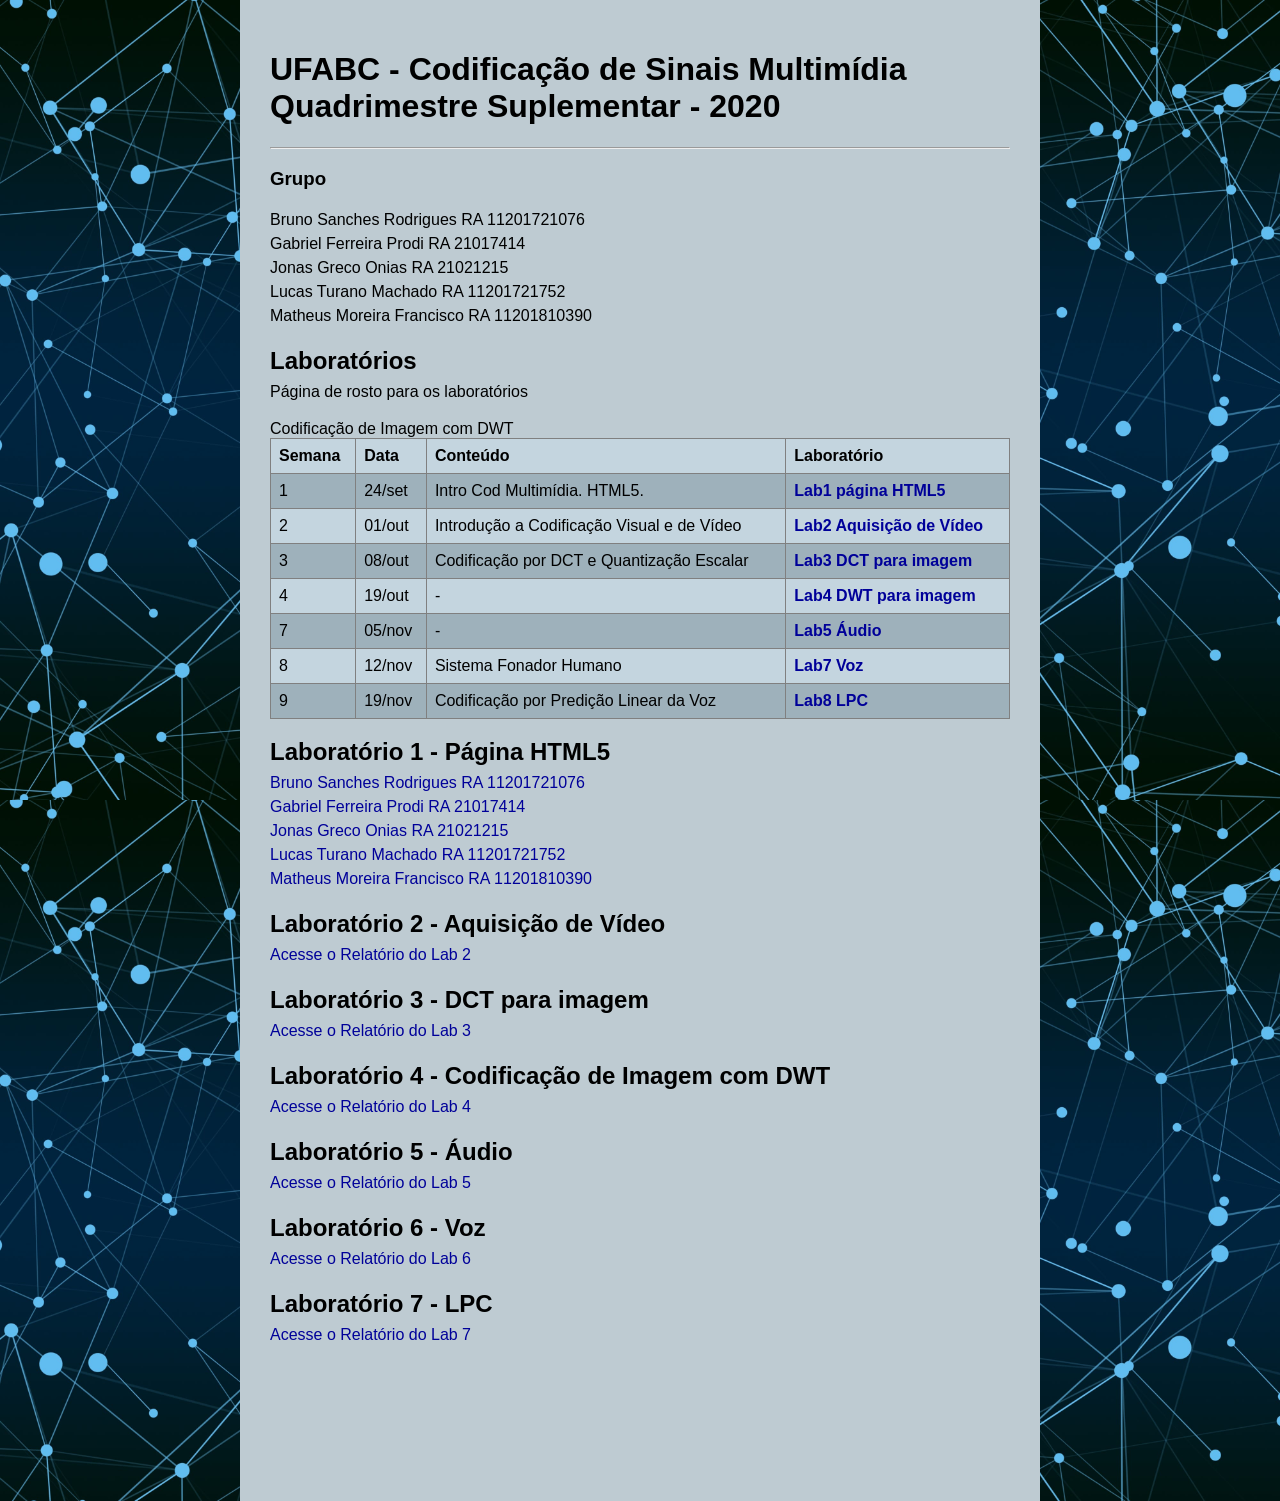
==== index.html @ 81ffe53c "lab4 Init Salvando imagens do grupo e arrumando index da home e do lab4." ====
<!DOCTYPE html>
<html lang="en">
<head>
    <meta charset="UTF-8">
    <meta name="viewport" content="width=device-width, initial-scale=1.0">
    <title>Laboratórios de CSM Grupo DEVS</title>
    <link rel="stylesheet" type="text/css" href="style.css">
</head>
<body>
    <div class="main">
    <h1>UFABC - Codificação de Sinais Multimídia <br>
        Quadrimestre Suplementar - 2020</h1>
    <hr>
    <h3>Grupo</h3>
    <p>
        Bruno Sanches Rodrigues RA 11201721076<br>
        Gabriel Ferreira Prodi RA 21017414 <br>
        Jonas Greco Onias RA 21021215 <br>
        Lucas Turano Machado RA 11201721752 <br>
        Matheus Moreira Francisco RA 11201810390 <br>
    </p>

    <h2>Laboratórios</h2>
    <p>Página de rosto para os laboratórios</p>

    <table>
        <tr>
            <td>Semana</td> <td>Data</td> <td>Conteúdo</td> <td class="lab">Laboratório</td>
        </tr>
        <tr>
            <td>1</td> <td>24/set</td> <td>Intro Cod Multimídia. HTML5.</td> <td class="lab"> <a href="#l1"> Lab1 página HTML5 </a> </td>
        </tr>
        <tr>
            <td>2</td> <td>01/out</td> <td>Introdução a Codificação Visual e de Vídeo</td> <td class="lab"> <a href="#l2"> Lab2 Aquisição de Vídeo </a> </td>
        </tr>
        <tr>
            <td>3</td> <td>08/out</td> <td>Codificação por DCT e Quantização Escalar</td> <td class="lab"> <a href="#l3"> Lab3 DCT para imagem </a> </td>
        </tr>
        <tr>
            <td>4</td> <td>19/out</td>Codificação de Imagem com DWT<td>-</td> <td class="lab"> <a href="#l4"> Lab4 DWT para imagem </a> </td>
        </tr>
        <tr>
            <td>7</td> <td>05/nov</td> <td>-</td> <td class="lab"> <a href="#l6"> Lab5 Áudio </a> </td>
        </tr>
        <tr>
            <td>8</td> <td>12/nov</td> <td>Sistema Fonador Humano</td> <td class="lab"> <a href="#l7"> Lab7 Voz </a> </td>
        </tr>
        <tr>
            <td>9</td> <td>19/nov</td> <td>Codificação por Predição Linear da Voz</td> <td class="lab"> <a href="#l8"> Lab8 LPC </a> </td>
        </tr>
    </table>
    <h2 id = "l1"> Laboratório 1 - Página HTML5</h2>
    <p>
        <a href="./11201721076/index.html">Bruno Sanches Rodrigues RA 11201721076 </a> <br>
        <a href="./21017414/index.html">   Gabriel Ferreira Prodi RA 21017414</a> <br>
        <a href="./21021215/index.html">   Jonas Greco Onias RA 21021215 </a> <br>
        <a href="./11201721752/index.html">Lucas Turano Machado RA 11201721752</a> <br>
        <a href="./11201810390/index.html">Matheus Moreira Francisco RA 11201810390</a> <br>
    </p>
    <h2 id = "l2"> Laboratório 2 - Aquisição de Vídeo</h2>
    <p>
        <a href="lab2/">Acesse o Relatório do Lab 2</a> <br>
    </p>
    <h2 id = "l3"> Laboratório 3 - DCT para imagem</h2>
    <p>
        <a href="lab3/">Acesse o Relatório do Lab 3</a> <br>
    </p>
    <h2 id = "l4"> Laboratório 4 - Codificação de Imagem com DWT</h2>
    <p>
        <a href="lab4/">Acesse o Relatório do Lab 4</a> <br>
    </p>
    <h2 id = "l6"> Laboratório 5 - Áudio</h2>
    <p>
        <a href="lab5/">Acesse o Relatório do Lab 5</a> <br>
    </p>
    <h2 id = "l7"> Laboratório 6 - Voz</h2>
    <p>
        <a href="lab6/">Acesse o Relatório do Lab 6</a> <br>
    </p>
    <h2 id = "l8"> Laboratório 7 - LPC</h2>
    <p>
        <a href="lab7/">Acesse o Relatório do Lab 7</a> <br>
    </p>
    <br><br><br><br><br><br>
    </div>

</body>
</html>
---- style.css ----
body {
    margin: auto;
    width: 80%;
    /*border: 3px solid green;*/
    max-width: 800px;
    background: url(background.jpg);
    background-size: 100%;
    font-family: -apple-system, BlinkMacSystemFont, "Segoe UI", Roboto, Oxygen, Ubuntu, Cantarell, "Fira Sans", "Droid Sans", "Helvetica Neue", Arial, sans-serif, "Apple Color Emoji", "Segoe UI Emoji", "Segoe UI Symbol";
}

.main {
    background-color:#becbd2;
    padding: 30px;
}

table {
border-collapse: collapse;
width: 100%;
}

td, th {
border: 1px solid grey;
text-align: left;
padding: 8px;
}

tr:nth-child(even) {
background-color:#9eb1bb;
}
tr:nth-child(odd) {
    background-color: #c4d5df;
}

tr:first-child {
    font-weight: bold;
}

.lab {
    font-weight: bold;
}

h2 {
    line-height: 26px;
    margin-bottom: 6px;
}
p {
    line-height: 24px;
    margin-top: 4px;
}

a {
    color: #000099;
    text-decoration: None;
}
a:hover {
    color: blue;
    text-decoration: underline;
}
.center {
    display: flex;
    flex-direction: row;
    justify-content: center;
    flex-wrap: wrap;
}

img{
    display: block;
    max-height: 480px;
    max-width: 360px;
    margin: 10px;
}

.division {
    margin-top:25px;
    border: 2px solid;
    border-radius: 2px;
    background-color: black;
}


@media only screen and (max-width:768px){
    p {
        line-height: 22px;
        margin-top: 4px;
    }

    h1 {
        line-height: 32px;
        padding-bottom: 4px;
        margin-bottom: 4px;
    }
    h2 {
        line-height: 26px;
        padding-bottom: 0;
        margin-bottom: 0;
    }

}
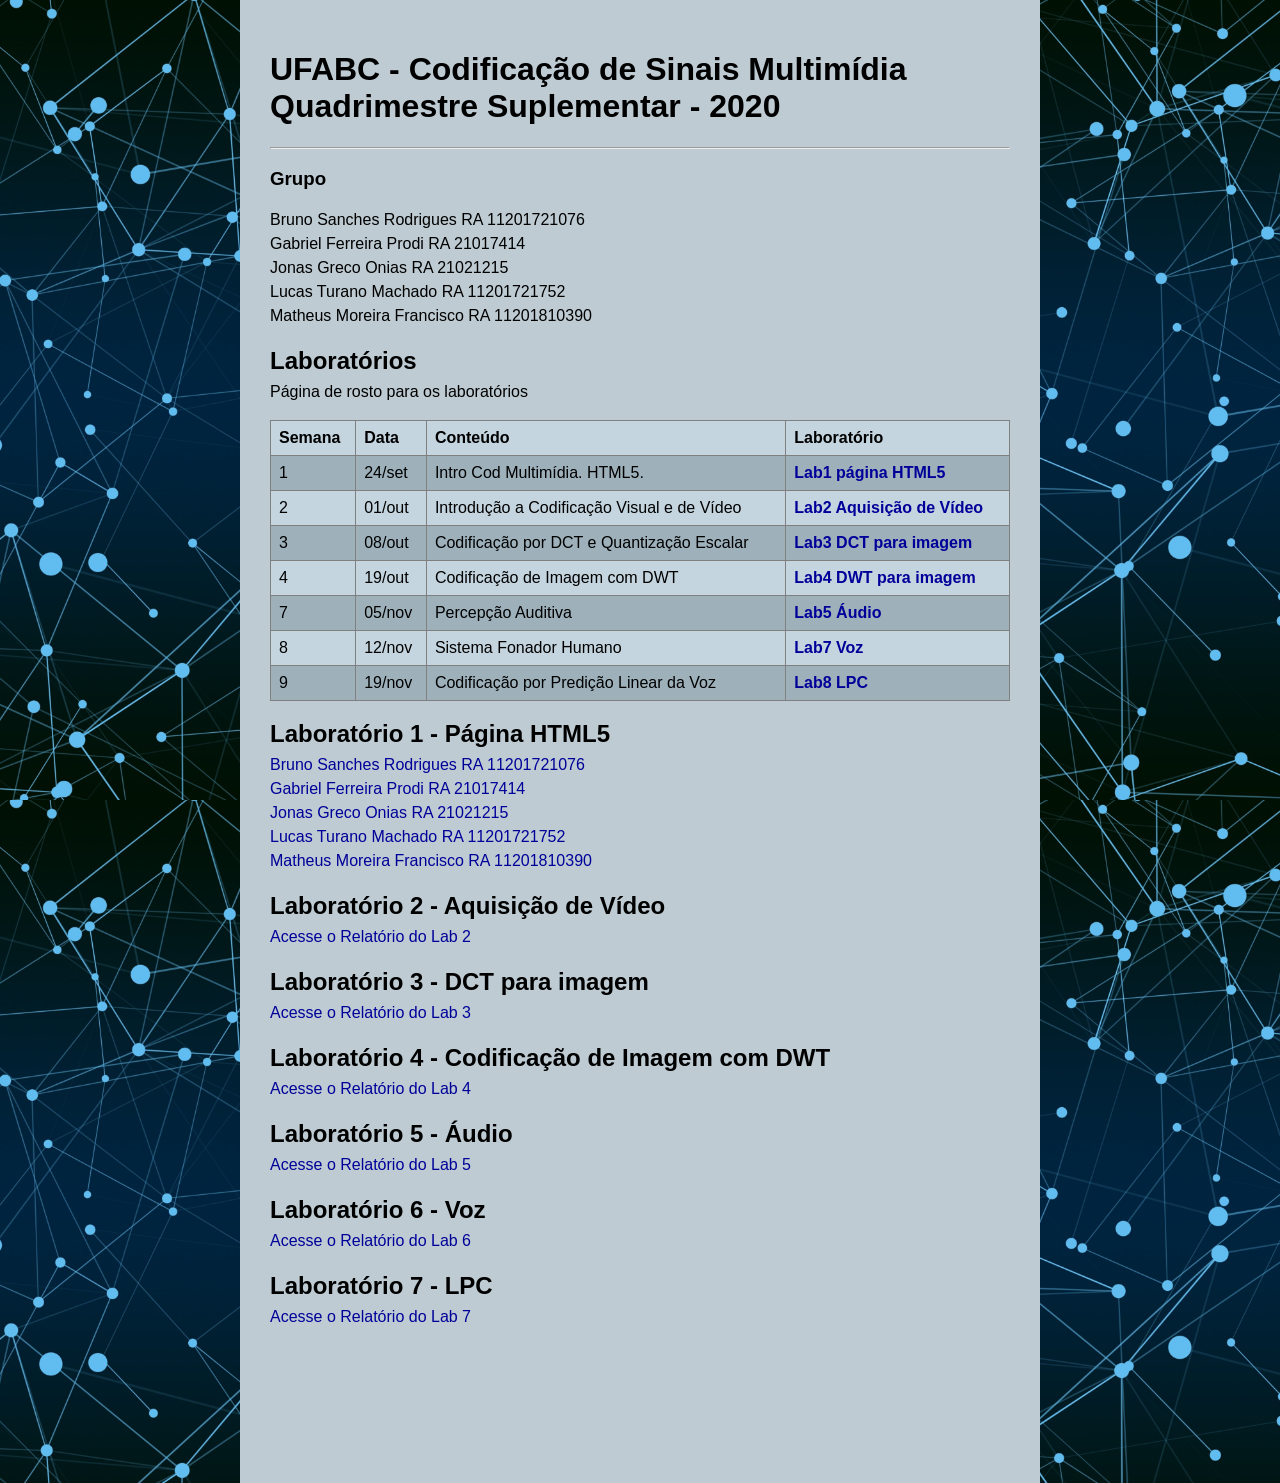
==== commit e5a4db49: "Jonas Fim" ====
--- a/index.html
+++ b/index.html
@@ -37,10 +37,10 @@
             <td>3</td> <td>08/out</td> <td>Codificação por DCT e Quantização Escalar</td> <td class="lab"> <a href="#l3"> Lab3 DCT para imagem </a> </td>
         </tr>
         <tr>
-            <td>4</td> <td>19/out</td>Codificação de Imagem com DWT<td>-</td> <td class="lab"> <a href="#l4"> Lab4 DWT para imagem </a> </td>
+            <td>4</td> <td>19/out</td><td>Codificação de Imagem com DWT</td> <td class="lab"> <a href="#l4"> Lab4 DWT para imagem </a> </td>
         </tr>
         <tr>
-            <td>7</td> <td>05/nov</td> <td>-</td> <td class="lab"> <a href="#l6"> Lab5 Áudio </a> </td>
+            <td>7</td> <td>05/nov</td> <td>Percepção Auditiva</td> <td class="lab"> <a href="#l6"> Lab5 Áudio </a> </td>
         </tr>
         <tr>
             <td>8</td> <td>12/nov</td> <td>Sistema Fonador Humano</td> <td class="lab"> <a href="#l7"> Lab7 Voz </a> </td>
@@ -67,7 +67,7 @@
     </p>
     <h2 id = "l4"> Laboratório 4 - Codificação de Imagem com DWT</h2>
     <p>
-        <a href="lab4/">Acesse o Relatório do Lab 4</a> <br>
+        <a href="lab4/index.html">Acesse o Relatório do Lab 4</a> <br>
     </p>
     <h2 id = "l6"> Laboratório 5 - Áudio</h2>
     <p>
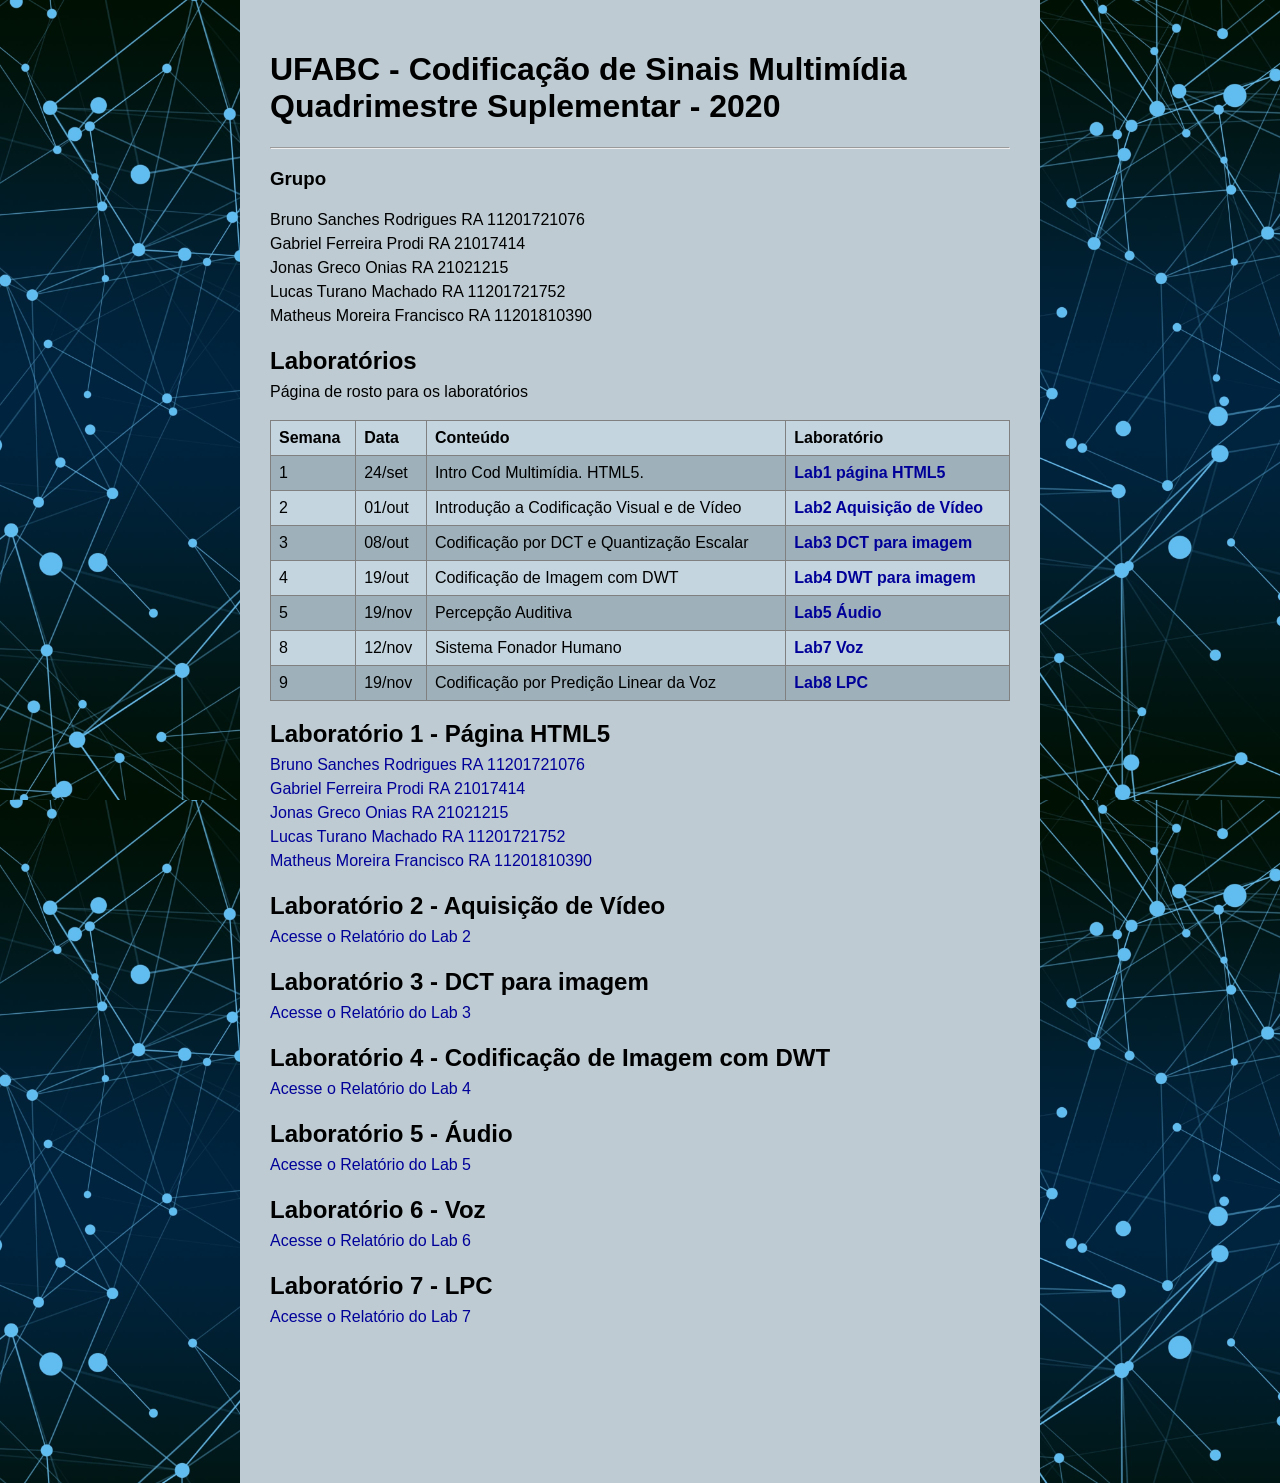
==== commit b5103a27: "Update index's commit" ====
--- a/index.html
+++ b/index.html
@@ -40,7 +40,7 @@
             <td>4</td> <td>19/out</td><td>Codificação de Imagem com DWT</td> <td class="lab"> <a href="#l4"> Lab4 DWT para imagem </a> </td>
         </tr>
         <tr>
-            <td>7</td> <td>05/nov</td> <td>Percepção Auditiva</td> <td class="lab"> <a href="#l6"> Lab5 Áudio </a> </td>
+            <td>5</td> <td>19/nov</td> <td>Percepção Auditiva</td> <td class="lab"> <a href="#l6"> Lab5 Áudio </a> </td>
         </tr>
         <tr>
             <td>8</td> <td>12/nov</td> <td>Sistema Fonador Humano</td> <td class="lab"> <a href="#l7"> Lab7 Voz </a> </td>
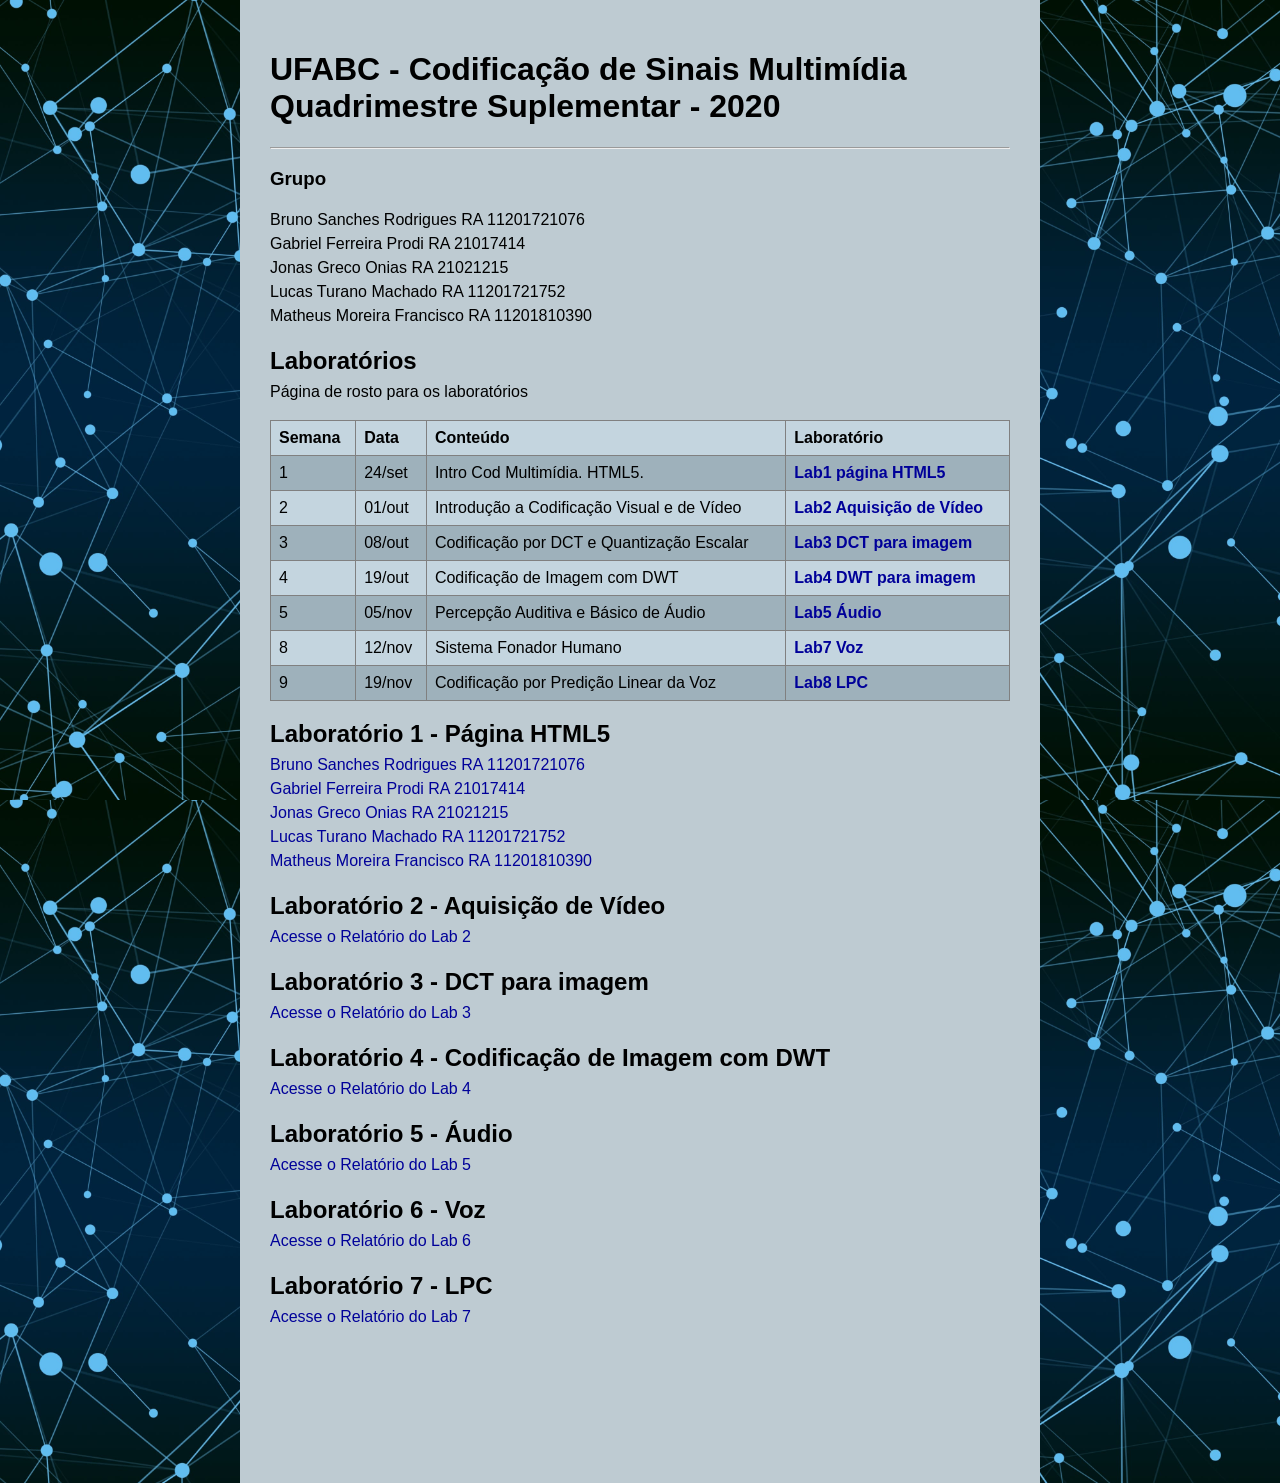
==== commit 33fc4000: "Update index.html" ====
--- a/index.html
+++ b/index.html
@@ -40,7 +40,7 @@
             <td>4</td> <td>19/out</td><td>Codificação de Imagem com DWT</td> <td class="lab"> <a href="#l4"> Lab4 DWT para imagem </a> </td>
         </tr>
         <tr>
-            <td>5</td> <td>19/nov</td> <td>Percepção Auditiva</td> <td class="lab"> <a href="#l6"> Lab5 Áudio </a> </td>
+            <td>5</td> <td>05/nov</td> <td>Percepção Auditiva e Básico de Áudio</td> <td class="lab"> <a href="#l6"> Lab5 Áudio </a> </td>
         </tr>
         <tr>
             <td>8</td> <td>12/nov</td> <td>Sistema Fonador Humano</td> <td class="lab"> <a href="#l7"> Lab7 Voz </a> </td>
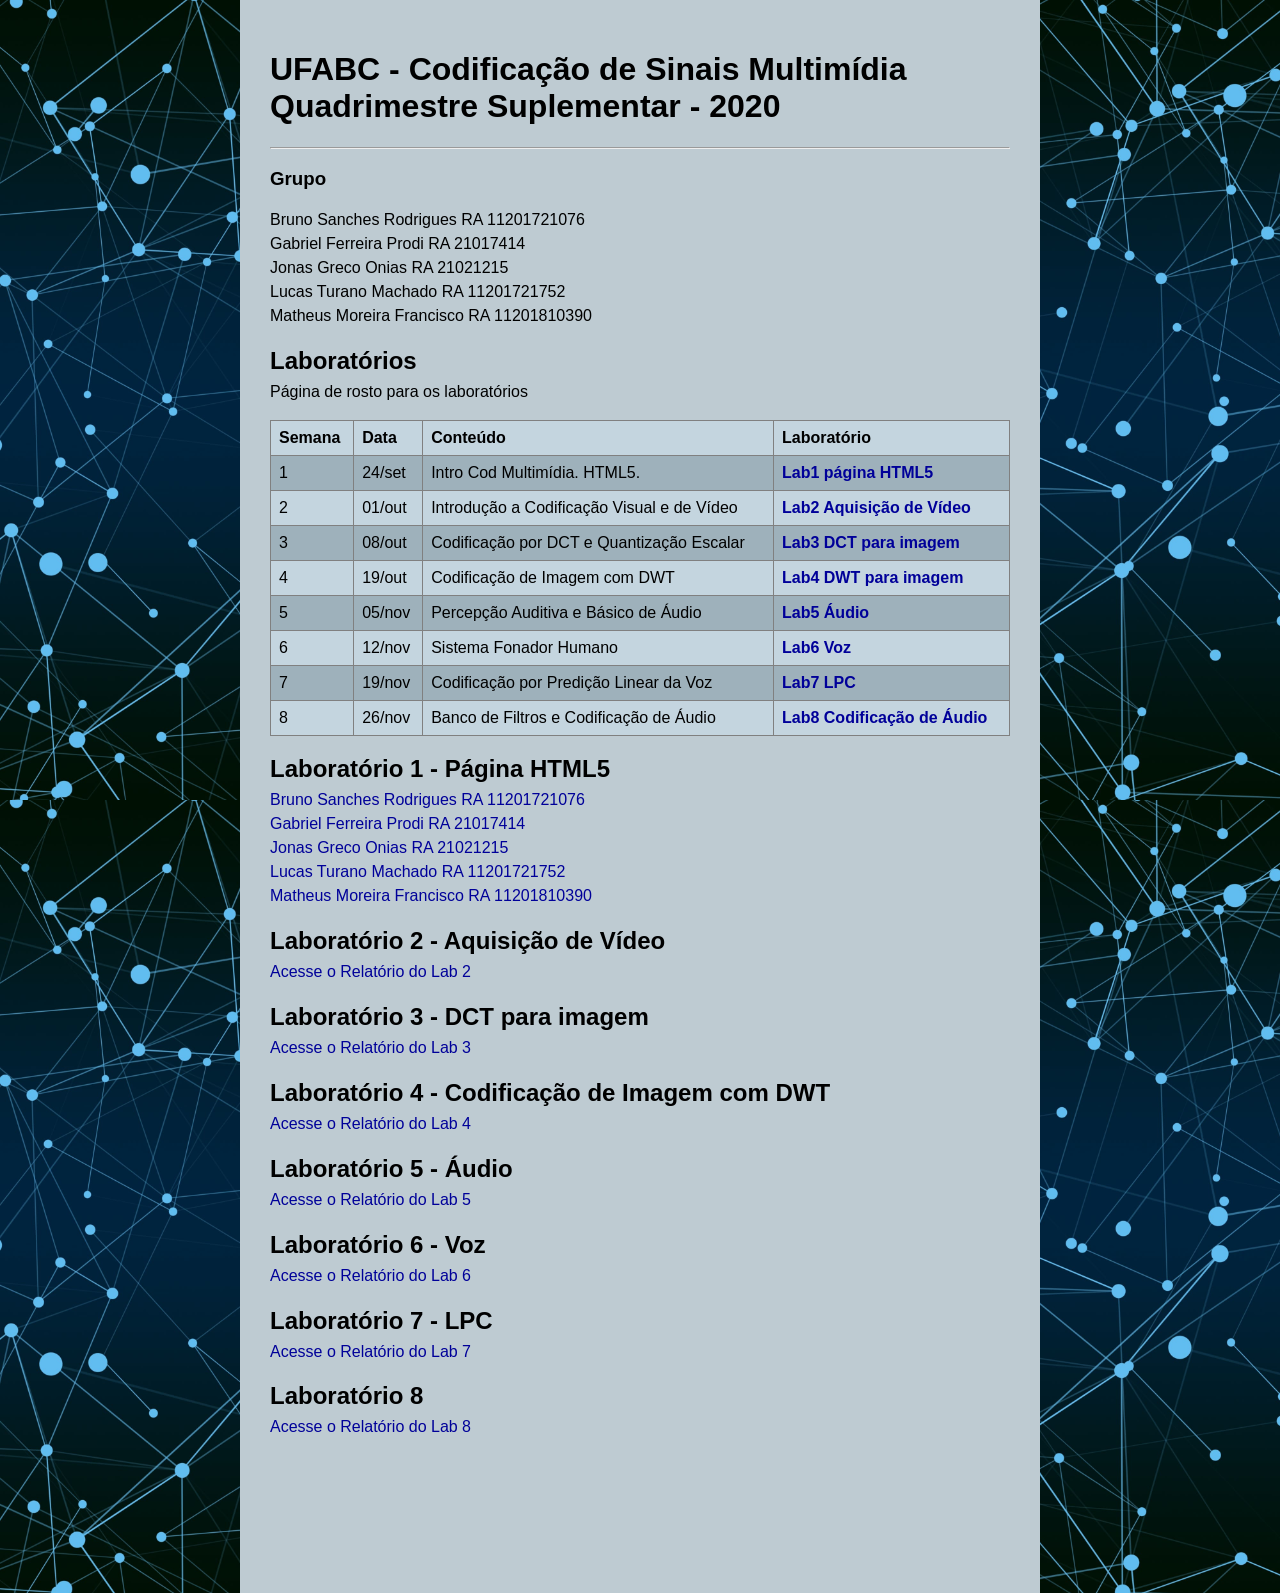
==== commit 6bf6cf19: "lab 6 - pequenas alterações" ====
--- a/index.html
+++ b/index.html
@@ -28,25 +28,28 @@
             <td>Semana</td> <td>Data</td> <td>Conteúdo</td> <td class="lab">Laboratório</td>
         </tr>
         <tr>
-            <td>1</td> <td>24/set</td> <td>Intro Cod Multimídia. HTML5.</td> <td class="lab"> <a href="#l1"> Lab1 página HTML5 </a> </td>
+            <td>1</td> <td>24/set</td> <td>Intro Cod Multimídia. HTML5.              </td> <td class="lab"> <a href="#l1"> Lab1 página HTML5 </a> </td>
         </tr>
         <tr>
             <td>2</td> <td>01/out</td> <td>Introdução a Codificação Visual e de Vídeo</td> <td class="lab"> <a href="#l2"> Lab2 Aquisição de Vídeo </a> </td>
         </tr>
         <tr>
-            <td>3</td> <td>08/out</td> <td>Codificação por DCT e Quantização Escalar</td> <td class="lab"> <a href="#l3"> Lab3 DCT para imagem </a> </td>
+            <td>3</td> <td>08/out</td> <td>Codificação por DCT e Quantização Escalar </td> <td class="lab"> <a href="#l3"> Lab3 DCT para imagem </a> </td>
         </tr>
         <tr>
-            <td>4</td> <td>19/out</td><td>Codificação de Imagem com DWT</td> <td class="lab"> <a href="#l4"> Lab4 DWT para imagem </a> </td>
+            <td>4</td> <td>19/out</td><td>Codificação de Imagem com DWT              </td> <td class="lab"> <a href="#l4"> Lab4 DWT para imagem </a> </td>
         </tr>
         <tr>
-            <td>5</td> <td>05/nov</td> <td>Percepção Auditiva e Básico de Áudio</td> <td class="lab"> <a href="#l6"> Lab5 Áudio </a> </td>
+            <td>5</td> <td>05/nov</td> <td>Percepção Auditiva e Básico de Áudio      </td> <td class="lab"> <a href="#l5"> Lab5 Áudio </a> </td>
         </tr>
         <tr>
-            <td>8</td> <td>12/nov</td> <td>Sistema Fonador Humano</td> <td class="lab"> <a href="#l7"> Lab7 Voz </a> </td>
+            <td>6</td> <td>12/nov</td> <td>Sistema Fonador Humano                    </td> <td class="lab"> <a href="#l6"> Lab6 Voz </a> </td>
         </tr>
         <tr>
-            <td>9</td> <td>19/nov</td> <td>Codificação por Predição Linear da Voz</td> <td class="lab"> <a href="#l8"> Lab8 LPC </a> </td>
+            <td>7</td> <td>19/nov</td> <td>Codificação por Predição Linear da Voz    </td> <td class="lab"> <a href="#l7"> Lab7 LPC </a> </td>
+        </tr>
+        <tr>
+            <td>8</td> <td>26/nov</td> <td>Banco de Filtros e Codificação de Áudio   </td> <td class="lab"> <a href="#l8"> Lab8 Codificação de Áudio </a> </td>
         </tr>
     </table>
     <h2 id = "l1"> Laboratório 1 - Página HTML5</h2>
@@ -69,17 +72,21 @@
     <p>
         <a href="lab4/index.html">Acesse o Relatório do Lab 4</a> <br>
     </p>
-    <h2 id = "l6"> Laboratório 5 - Áudio</h2>
+    <h2 id = "l5"> Laboratório 5 - Áudio</h2>
     <p>
         <a href="lab5/">Acesse o Relatório do Lab 5</a> <br>
     </p>
-    <h2 id = "l7"> Laboratório 6 - Voz</h2>
+    <h2 id = "l6"> Laboratório 6 - Voz</h2>
     <p>
-        <a href="lab6/">Acesse o Relatório do Lab 6</a> <br>
+        <a href="lab6/index.html">Acesse o Relatório do Lab 6</a> <br>
     </p>
-    <h2 id = "l8"> Laboratório 7 - LPC</h2>
+    <h2 id = "l7"> Laboratório 7 - LPC</h2>
     <p>
         <a href="lab7/">Acesse o Relatório do Lab 7</a> <br>
+    </p>
+    <h2 id = "l8"> Laboratório 8</h2>
+    <p>
+        <a href="lab8/">Acesse o Relatório do Lab 8</a> <br>
     </p>
     <br><br><br><br><br><br>
     </div>
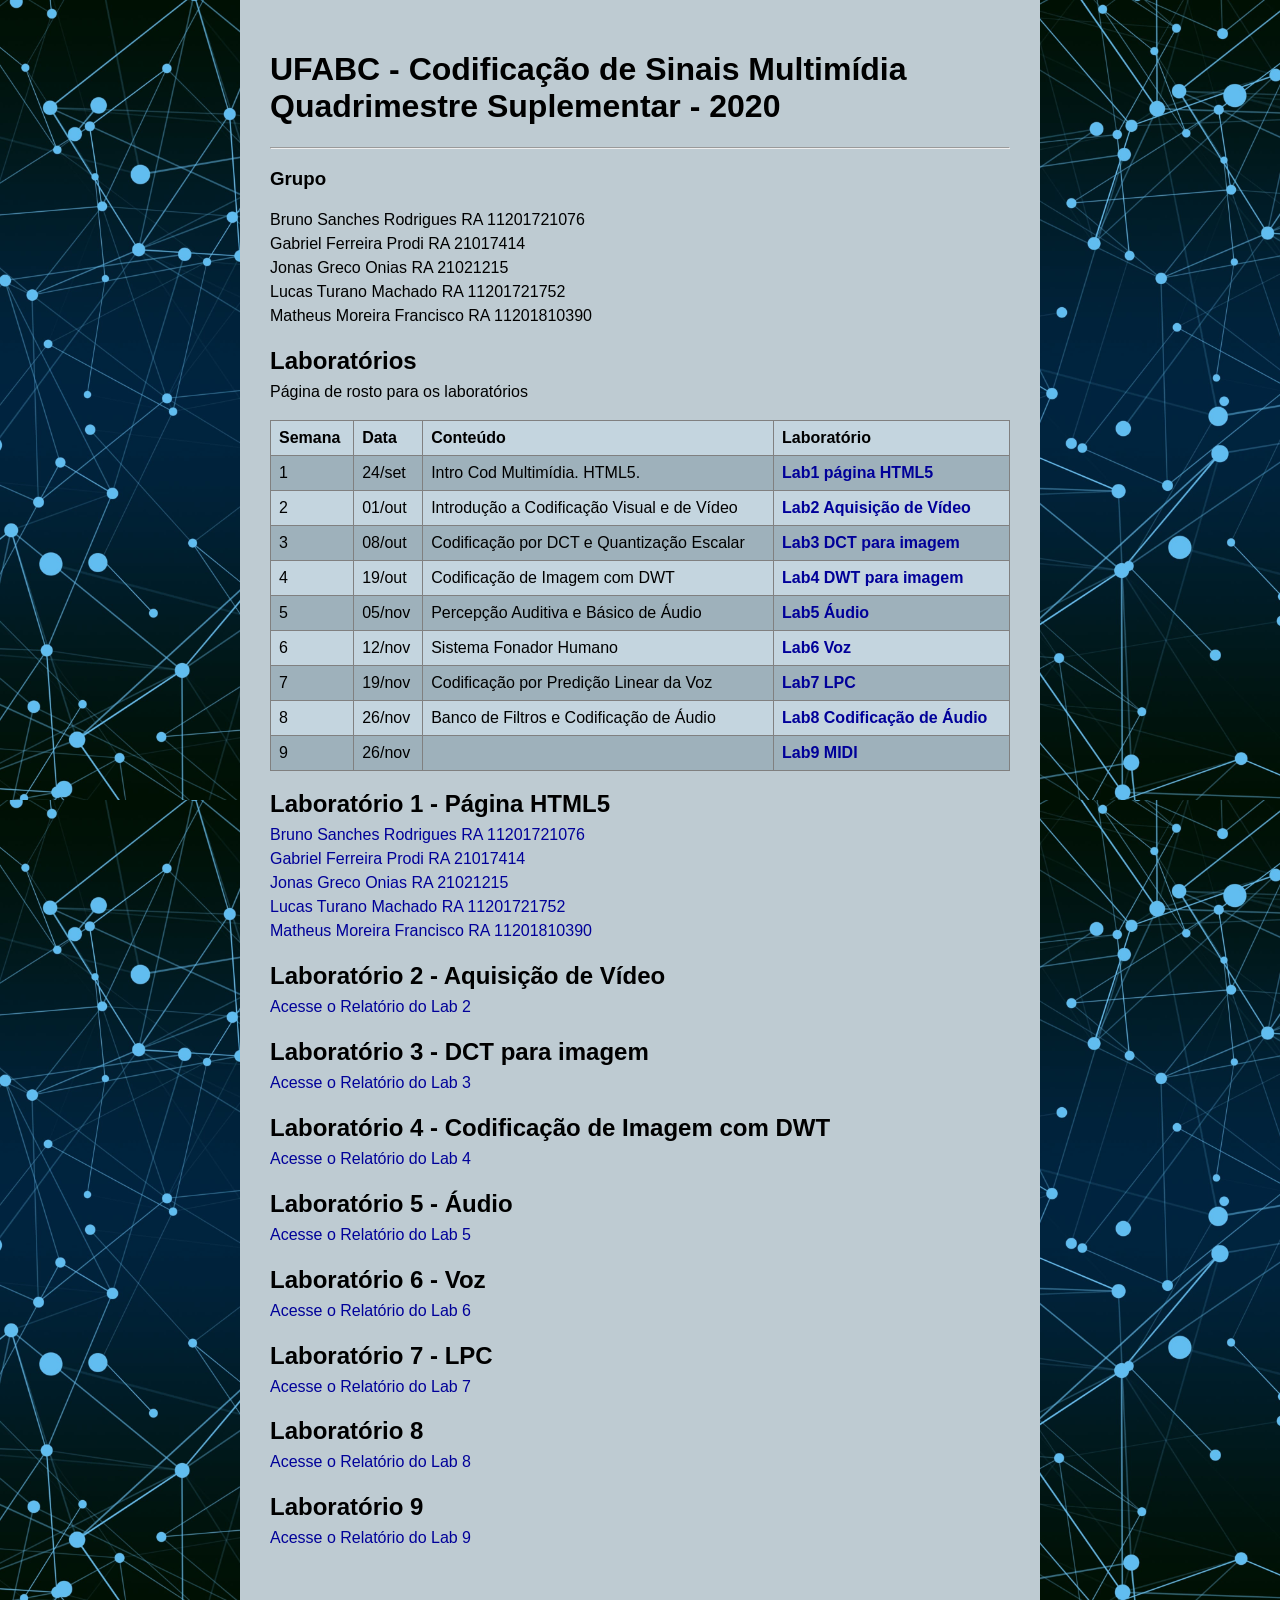
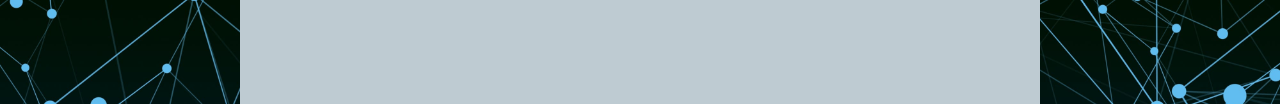
==== commit 2f81d7f7: "lab8 faltando audio descrição e conclusão" ====
--- a/index.html
+++ b/index.html
@@ -51,6 +51,9 @@
         <tr>
             <td>8</td> <td>26/nov</td> <td>Banco de Filtros e Codificação de Áudio   </td> <td class="lab"> <a href="#l8"> Lab8 Codificação de Áudio </a> </td>
         </tr>
+        <tr>
+            <td>9</td> <td>26/nov</td> <td> </td> <td class="lab"> <a href="#l9"> Lab9 MIDI </a> </td>
+        </tr>
     </table>
     <h2 id = "l1"> Laboratório 1 - Página HTML5</h2>
     <p>
@@ -78,7 +81,7 @@
     </p>
     <h2 id = "l6"> Laboratório 6 - Voz</h2>
     <p>
-        <a href="lab6/index.html">Acesse o Relatório do Lab 6</a> <br>
+        <a href="lab6/">Acesse o Relatório do Lab 6</a> <br>
     </p>
     <h2 id = "l7"> Laboratório 7 - LPC</h2>
     <p>
@@ -88,6 +91,10 @@
     <p>
         <a href="lab8/">Acesse o Relatório do Lab 8</a> <br>
     </p>
+    <h2 id = "l9"> Laboratório 9</h2>
+    <p>
+        <a href="lab9/">Acesse o Relatório do Lab 9</a> <br>
+    </p>
     <br><br><br><br><br><br>
     </div>
 
